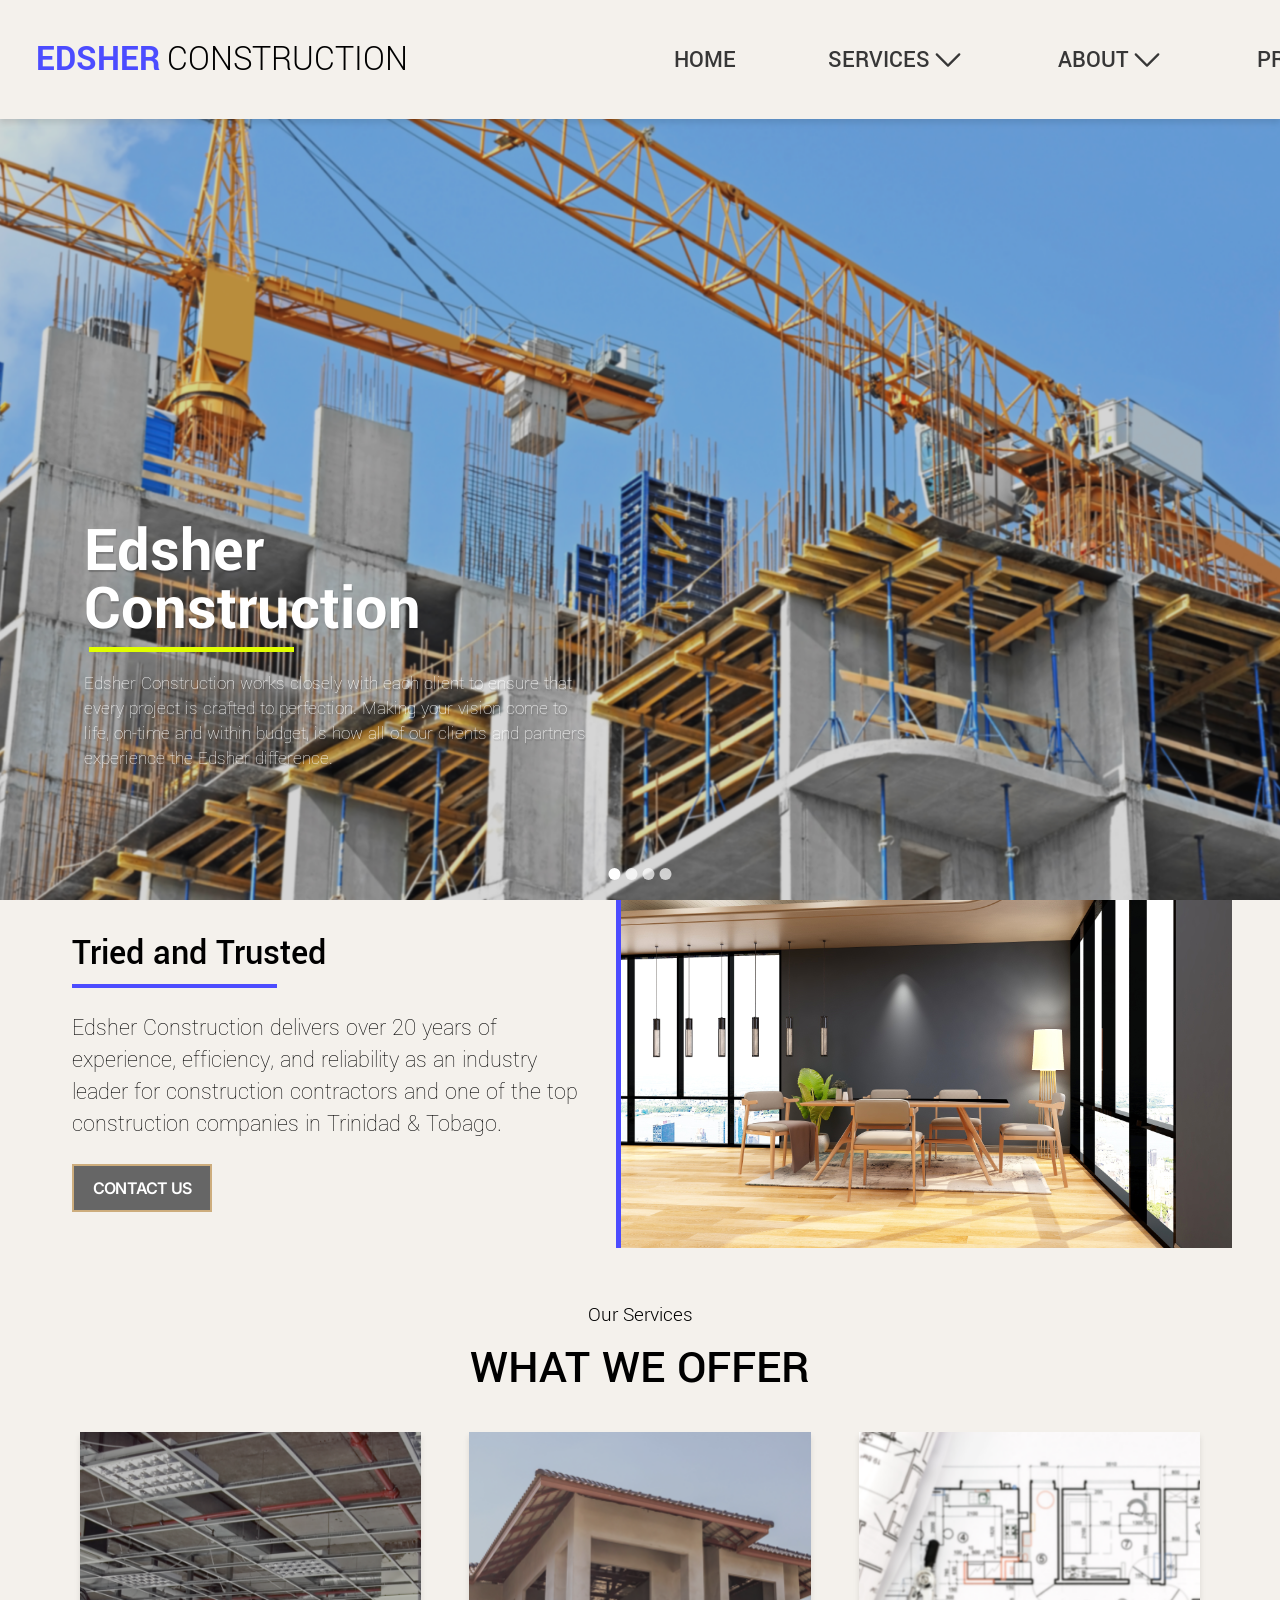
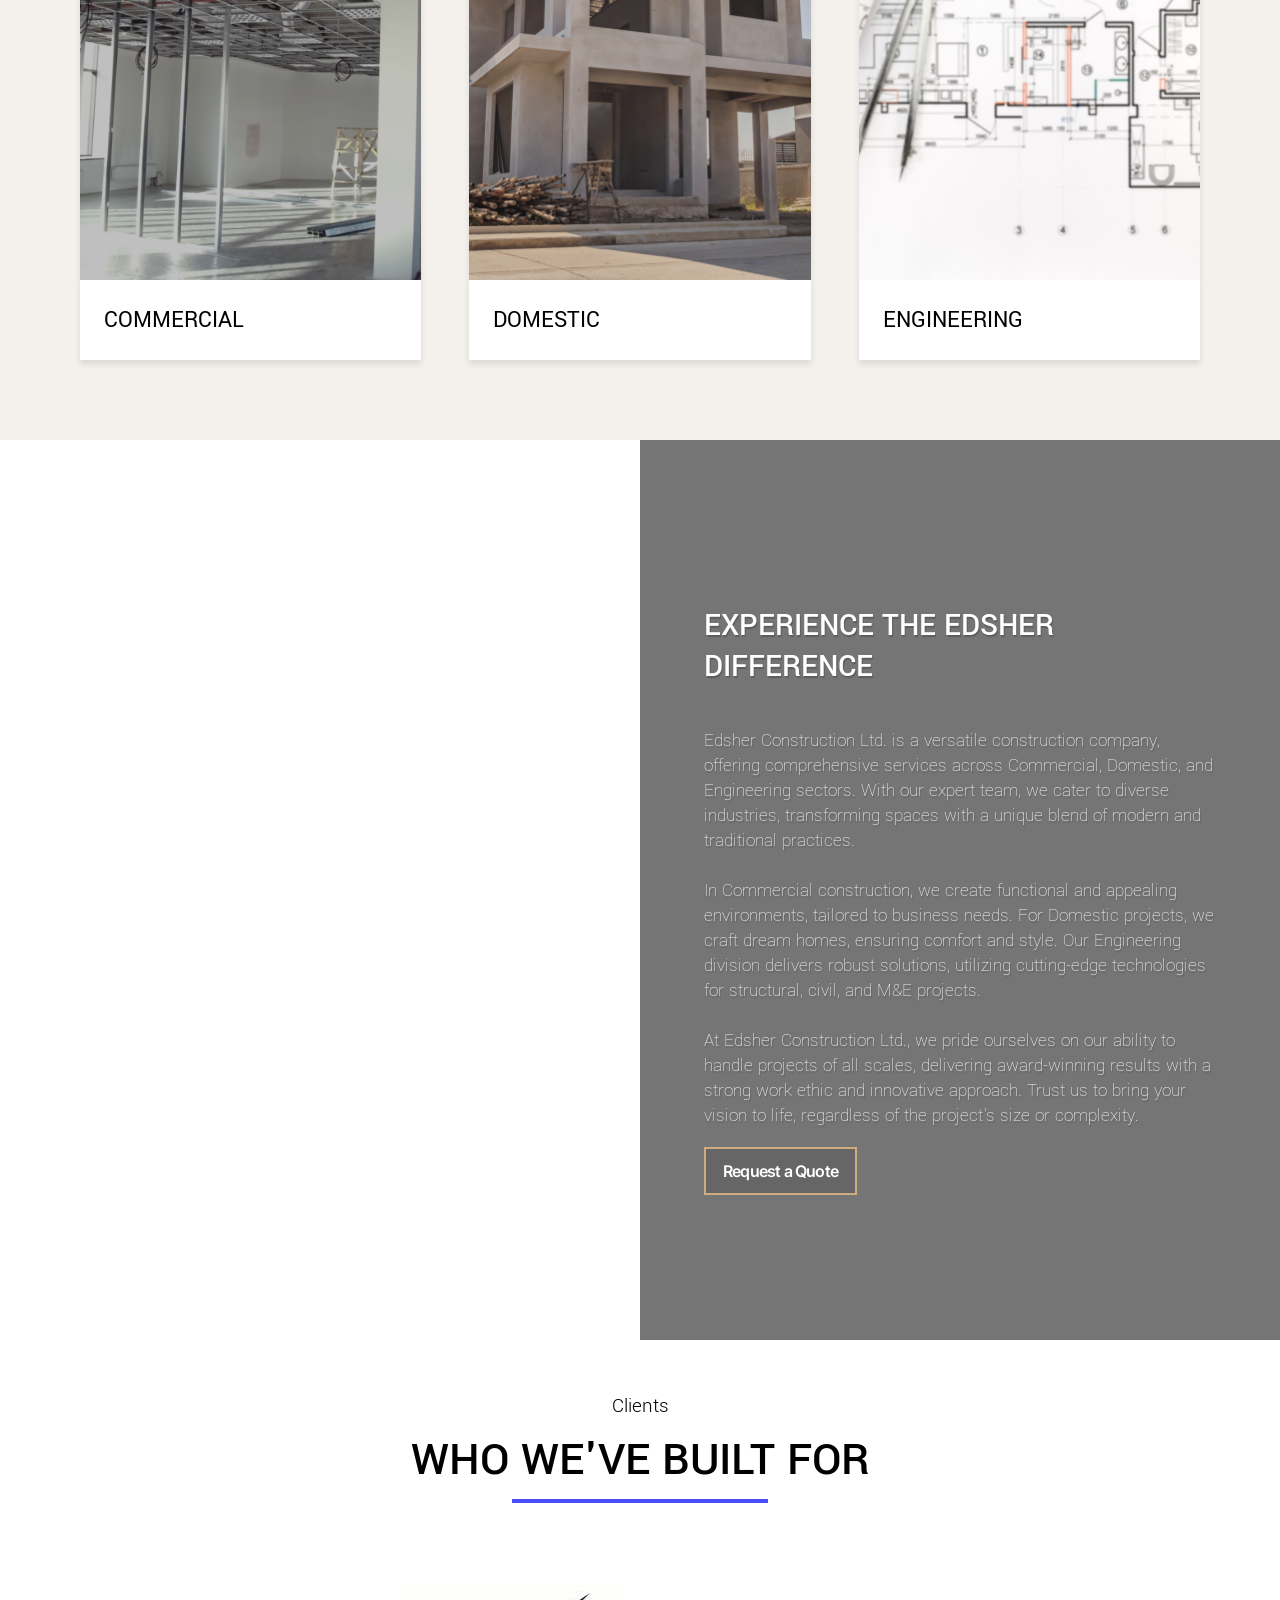
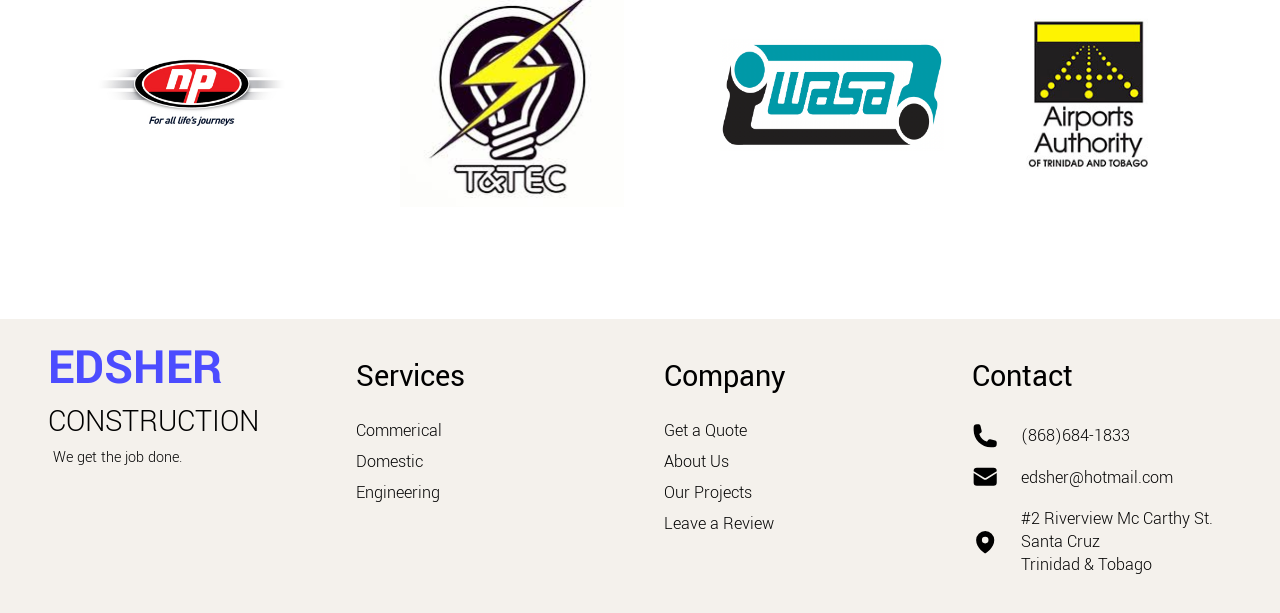
==== index.html @ 91e7720e "Inital website files" ====
<!DOCTYPE html>
<html lang="en">

<head>
    <meta charset="UTF-8">
    <meta http-equiv="X-UA-Compatible" content="IE=edge">
    <meta name="viewport" content="width=device-width, initial-scale=1.0">
    <link href="style.css" rel="stylesheet">
    <link rel="preconnect" href="https://fonts.googleapis.com">
    <link rel="preconnect" href="https://fonts.gstatic.com" crossorigin>
    <link
        href="https://fonts.googleapis.com/css2?family=Inter:ital,opsz,wght@0,14..32,100..900;1,14..32,100..900&family=Libre+Baskerville&family=Yantramanav:wght@100;300;400;500;700;900&display=swap"
        rel="stylesheet">
    <title>Edsher Construction | Construction Company Trinidad and Tobago</title>
</head>

<body>
    <header>
        <nav>
            <ul class="menubar">
                <div class="branding">
                    <p style="font-weight:600;
                    padding:0;
                    margin:0;  
                    color: rgb(76, 76, 255);">EDSHER</p>
                    <p style="font-weight:300;
                    padding:0;
                    margin-right:0; ">CONSTRUCTION</p>
                </div>

                
                <div id="menu-actual">
                    <li> <a href="index.html">HOME</a></li>
                    <li class="collapsible">
                        <a href="#our-services-section">
                            <p style="font-weight:500;">SERVICES</p>
                            <svg xmlns="http://www.w3.org/2000/svg" viewBox="0 0 24 24" fill="currentColor" class="size-6">
                                <path fill-rule="evenodd" d="M12.53 16.28a.75.75 0 0 1-1.06 0l-7.5-7.5a.75.75 0 0 1 1.06-1.06L12 14.69l6.97-6.97a.75.75 0 1 1 1.06 1.06l-7.5 7.5Z" clip-rule="evenodd" />
                              </svg>                              
                        </a>
                        <ul class="submenu">
                            <li><a href="#">COMMERCIAL</a></li>
                            <li><a href="#">DOMESTIC</a></li>
                            <li><a href="#">ENGINEERING</a></li>
                        </ul>
                    </li>
                    <li class="collapsible">
                        <a href="#"> 
                            <p style="font-weight:500;">ABOUT</p>
                            <svg xmlns="http://www.w3.org/2000/svg" viewBox="0 0 24 24" fill="currentColor" class="size-6">
                                <path fill-rule="evenodd" d="M12.53 16.28a.75.75 0 0 1-1.06 0l-7.5-7.5a.75.75 0 0 1 1.06-1.06L12 14.69l6.97-6.97a.75.75 0 1 1 1.06 1.06l-7.5 7.5Z" clip-rule="evenodd" />
                              </svg>
                            </a>
                        <ul class="submenu">
                            <li><a href="#">ABOUT US</a></li>
                            <li><a href="#">OUR TEAM</a></li>
                        </ul>
                    </li>
                    <li><a href="#">PROJECTS</a></li>
                    <li><a href="./contact.html">CONTACT</a></li>
                </div>
             <style>
                .collapsible a{
                    display:flex;
                }
                
             </style>
                
        </nav>
    </header>


    <div class="slideshow-page">
        <div class="slides-container">
            <div id="slideshow-page-first" class="slide active">
                <div class="slide-content" id="sl-cntnt-first">
                    <!-- <img src="main_img1" alt="Edsher Construction homepage" /> -->

                    <h1>Edsher Construction</h1>
                    <hr />
                    <p>
                        Edsher Construction works closely with each client to ensure that every project is crafted to
                        perfection.
                        Making your vision come to life, on-time and within budget, is how all of our clients and
                        partners
                        experience the Edsher difference.
                    </p>
                </div>


            </div>
            <div id="slideshow-page-second" class="slide">
                <!-- <img src="comm_img1" alt="Edsher Construction's Commercial Prowice" /> -->
                <div class="slide-content" id="sl-cntnt-second">
                    <h1>Commercial Projects</h1>
                    <p>
                        In the dynamic world of commercial construction, Edsher Construction Ltd. stands as a trusted
                        ally,
                        offering tailored services for businesses. Our experts create spaces that inspire and engage,
                        ensuring a
                        competitive edge.
                        From design to build, we transform ideas into reality with cutting-edge solutions. Trust us to
                        guide
                        you
                        through a seamless process, delivering exceptional results and a powerful tool for growth.
                    </p>
                </div>

            </div>
            <div id="slideshow-page-third" class="slide">
                <!-- <img src="dom_img1" /> -->
                <div class="slide-content" id="sl-cntnt-third">
                    <h1>Domestic Projects</h1>

                    <p>
                        Edsher Construction Ltd. is the ultimate partner for your domestic construction needs. We
                        specialize
                        in
                        crafting dream homes, where every detail is meticulously designed to reflect your unique
                        personality.
                        Our expertise transforms living spaces, offering elegant extensions, modern renovations, and
                        custom
                        designs. Trust us to create a sanctuary of comfort and style."
                    </p>
                </div>

            </div>
            <div id="slideshow-page-last" class="slide">
                <!-- <img src="engin_img1" alt="Edsher Construction's Engineering prowice" /> -->
                <div class="slide-content" id="sl-cntnt-last">
                    <h1>Engineering Projects</h1>
                    <p>
                        Edsher Construction Ltd. leads the industry with our engineering prowess. We excel in
                        structural,
                        civil,
                        and M&E projects, delivering robust solutions. Our cutting-edge technologies and expertise
                        ensure
                        every
                        project is a masterpiece. Trust us to bring your engineering visions to life with precision and
                        excellence.
                    </p>
                </div>

            </div>
        </div>

        <div class="dot-container"></div>
    </div>

    <div></div>
    <div id="tidbit_1">
        <section id="content-section">
            <h1>Tried and Trusted</h1>
            <hr style="height:4px;
                       background-color:rgb(76, 76, 255);
                       border:none;
                       width:40%; 
                       margin-left:0;
                       margin-top:0;">
            <p>Edsher Construction delivers over 20 years of experience, efficiency, and reliability as an industry
                leader for
                construction contractors and one of the top construction companies in Trinidad & Tobago.</p>
            <div id="button-div">
                <button onclick="window.location.href='contact.html'" class="contact-btn" role="button">CONTACT
                    US</button>
            </div>
        </section>
        <div id="img-section">
        </div>

    </div>



    <div id="our-services-section">
        <div id="top-section">
            <p>Our Services</p>
            <h1>WHAT WE OFFER</h1>
        </div>
        <div id="services-box">
            <div class="service-tab" id="commercial-tab">
                <div class="service-content" id="com-content">
                    <p>In the commercial sector, Edsher Construction Ltd. excels in creating functional and appealing
                        spaces. Our team specializes in transforming businesses, helping them expand and thrive, and
                        leaving a lasting impression on customers.</p>
                </div>
                <div class="service-label" id="comm-label">
                    <p>COMMERCIAL</p>
                </div>
            </div>
            <div class="service-tab" id="domestic-tab">
                <div class="service-content" id="dom-content">
                    <p>
                        Edsher Construction Ltd. specializes in crafting dream homes tailored to individual lifestyles.
                        We transform living spaces with elegant designs, ensuring comfort and style, and creating
                        sanctuaries that stand the test of time.
                    </p>
                </div>
                <div class="service-label" id="dome-label">
                    <p>DOMESTIC</p>
                </div>
            </div>
            <div class="service-tab" id="engineering-tab">
                <div class="service-content" id="engin-content">
                    <p>Edsher Construction Ltd. is an engineering powerhouse, offering innovative solutions for
                        structural, civil, and M&E projects. With our expertise and cutting-edge technologies, we
                        deliver robust and sustainable engineering masterpieces, ensuring client satisfaction.</p>
                </div>
                <div class="service-label" id="engin-label">
                    <p>ENGINEERING</p>
                </div>
            </div>
        </div>
    </div>


    <div id="quote-section">
        <div id="quote-content">
            <h1>EXPERIENCE THE EDSHER DIFFERENCE</h1>
            <p> Edsher Construction Ltd. is a versatile construction company, offering comprehensive services across
                Commercial, Domestic, and Engineering sectors. With our expert team, we cater to diverse industries,
                transforming spaces with a unique blend of modern and traditional practices.
                <br /> <br />
                In Commercial construction, we create functional and appealing environments, tailored to business needs.
                For Domestic projects, we craft dream homes, ensuring comfort and style. Our Engineering division
                delivers robust solutions, utilizing cutting-edge technologies for structural, civil, and M&E projects.
                <br /> <br />
                At Edsher Construction Ltd., we pride ourselves on our ability to handle projects of all scales,
                delivering award-winning results with a strong work ethic and innovative approach. Trust us to bring
                your vision to life, regardless of the project's size or complexity.
            </p>
            <div id="button-div">
                <button onclick="window.location.href='contact.html'" class="contact-btn" role="button">Request a
                    Quote</button>
            </div>
        </div>

    </div>


    <div id="mtt-section">

    </div>

    <div id="client-section">
        <div id="cl-top">
            <p>Clients</p>
            <h1>WHO WE'VE BUILT FOR</h1>
        </div>
        <hr style="background-color:rgb(76, 76, 255);
                       height:4px;
                       width:20%;
                       border:none;">
        <div id="client-images">
            <img src="./assets/NP-Logo.jpg" />
            <img src="./assets/ttec-Logo.jpeg" style="padding:4em;" />
            <img src="./assets/WASA-Logo.png" />
            <img src="./assets/AATT-Logo-1.jpg" />
        </div>
    </div>



    <div id="wwu-section">

    </div>

    <div id="footer-section">
        <div class="f-section">
            <div class="company-logo">
                <h1>
                    <p style="font-size: 1.6em;
                              font-weight:700;
                              margin:0;
                              color:rgb(76, 76, 255);">EDSHER</p>
                    <p style="margin:0;">CONSTRUCTION</p>
                </h1>
            </div>
            <p>We get the job done.</p>
        </div>
        <div class="f-section">
            <h1>Services</h1>
            <div class="f-content" id="footer-services">
                <a href="#">Commerical</a>
                <a href="#">Domestic</a>
                <a href="#">Engineering</a>
            </div>
        </div>
        <div class="f-section">
            <h1>Company</h1>
            <div class="f-content" id="footer-company">
                <a href="./contact.css">Get a Quote</a>
                <a href="./about.html">About Us</a>
                <a href="#">Our Projects</a>
                <a href="#">Leave a Review</a>
            </div>
        </div>
        <div class="f-section">
            <h1>Contact</h1>
            <div class="f-content" id="footer-contact">
                <a href="#">
                    <svg xmlns="http://www.w3.org/2000/svg" viewBox="0 0 24 24" fill="currentColor" class="size-6">
                        <path fill-rule="evenodd"
                            d="M1.5 4.5a3 3 0 0 1 3-3h1.372c.86 0 1.61.586 1.819 1.42l1.105 4.423a1.875 1.875 0 0 1-.694 1.955l-1.293.97c-.135.101-.164.249-.126.352a11.285 11.285 0 0 0 6.697 6.697c.103.038.25.009.352-.126l.97-1.293a1.875 1.875 0 0 1 1.955-.694l4.423 1.105c.834.209 1.42.959 1.42 1.82V19.5a3 3 0 0 1-3 3h-2.25C8.552 22.5 1.5 15.448 1.5 6.75V4.5Z"
                            clip-rule="evenodd" />
                    </svg>
                    <p>(868)684-1833</p>
                </a>
                <a href="#">
                    <svg xmlns="http://www.w3.org/2000/svg" viewBox="0 0 24 24" fill="currentColor" class="size-6">
                        <path
                            d="M1.5 8.67v8.58a3 3 0 0 0 3 3h15a3 3 0 0 0 3-3V8.67l-8.928 5.493a3 3 0 0 1-3.144 0L1.5 8.67Z" />
                        <path
                            d="M22.5 6.908V6.75a3 3 0 0 0-3-3h-15a3 3 0 0 0-3 3v.158l9.714 5.978a1.5 1.5 0 0 0 1.572 0L22.5 6.908Z" />
                    </svg>
                    <p>edsher@hotmail.com</p>
                </a>
                <a href="https://maps.app.goo.gl/wiYwBDwMNezpiGQq5">
                    <svg xmlns="http://www.w3.org/2000/svg" viewBox="0 0 24 24" fill="currentColor" class="size-6">
                        <path fill-rule="evenodd"
                            d="m11.54 22.351.07.04.028.016a.76.76 0 0 0 .723 0l.028-.015.071-.041a16.975 16.975 0 0 0 1.144-.742 19.58 19.58 0 0 0 2.683-2.282c1.944-1.99 3.963-4.98 3.963-8.827a8.25 8.25 0 0 0-16.5 0c0 3.846 2.02 6.837 3.963 8.827a19.58 19.58 0 0 0 2.682 2.282 16.975 16.975 0 0 0 1.145.742ZM12 13.5a3 3 0 1 0 0-6 3 3 0 0 0 0 6Z"
                            clip-rule="evenodd" />
                    </svg>
                    <p>#2 Riverview Mc Carthy St. <br> Santa Cruz<br /> Trinidad & Tobago<br /></p>
                </a>
            </div>
        </div>
    </div>
    <!-- <iframe src="https://www.google.com/maps/embed?pb=!1m18!1m12!1m3!1d3920.284918612456!2d-61.46728100000001!3d10.7124933!2m3!1f0!2f0!3f0!3m2!1i1024!2i768!4f13.1!3m3!1m2!1s0x8c36075d96e48877%3A0xca5e1cb1aec77703!2sEdsher%20Construction%20Ltd.!5e0!3m2!1sen!2stt!4v1734658399889!5m2!1sen!2stt" width="600" height="450" style="border:0;" allowfullscreen="" loading="lazy" referrerpolicy="no-referrer-when-downgrade"></iframe> -->

    <style>
        .company-logo h1 {
            margin: 0;
        }

        .company-logo p {
            margin: 0;
        }

        #footer-section {
            background-color: #F4F1EC;
            display: flex;
            flex-direction: row;
            padding: 1em 3em 2em 3em;
            gap: 3em;
        }

        .f-section {
            width: 30%;
            display: flex;
            flex-direction: column;
            /* align-items: center; */
            gap: 0;
        }

        .f-section a {
            display: flex;
            gap: 1em;
            font-size: 1.1em;
            text-decoration: none;
            color: black;
            font-weight: 300;
        }

        .f-section p {
            font-weight: 300;
            margin: 0.3em;
        }

        .f-section h1 {
            font-weight: 400;
        }

        .f-section a:hover {
            color: rgb(76, 76, 255);
        }

        .f-content {
            display: flex;
            flex-direction: column;
            gap: 0.5em;
        }

        .size-6 {
            width: 1.5em;
        }
    </style>

    <script>
        document.addEventListener('DOMContentLoaded', () => {
            const slidesContainer = document.querySelector('.slides-container');
            const slides = document.querySelectorAll('.slide');
            const dotsContainer = document.querySelector('.dot-container');

            let currentIndex = 0;
            const slideInterval = 5000;
            const firstClickDelay = 10000;
            let autoSliderTimer;
            let isFirstClick = true;
            const menu = document.querySelectorAll('li');

            console.log(menu)

            //dynamicaly create dots
            slides.forEach((_, index) => {
                const dot = document.createElement('div');
                dot.classList.add('dot');
                if (index === 0) dot.classList.add('active');
                dot.addEventListener('click', () => {
                    goToSlide(index);
                    resetAutoSlide(firstClickDelay);
                });
                dotsContainer.appendChild(dot);
            });

            //go to specific slide
            function goToSlide(index) {
                currentIndex = index;
                updateSlidePosition();
                updateActiveDot();
            }

            function updateSlidePosition() {
                slidesContainer.style.transform = `translateX(-${currentIndex * 100}%)`;
                if (currentIndex === 3) {
                    menu.forEach((item) => {
                        item.style.color = "#666";
                    })
                }
                console.log(currentIndex);
            }


            function updateActiveDot() {
                const dots = document.querySelectorAll('.dot');
                dots.forEach(dot => dot.classList.remove('active'));
                dots[currentIndex].classList.add('active');
            }

            function startAutoSlide(interval = slideInterval) {
                autoSliderTimer = setInterval(() => {
                    currentIndex = (currentIndex + 1) % slides.length;
                    goToSlide(currentIndex);
                }, interval);
            }


            function resetAutoSlide(delay) {
                clearInterval(autoSliderTimer);
                if (isFirstClick && delay) {
                    isFirstClick = false;
                    setTimeout(() => {
                        currentIndex = (currentIndex + 1) % slides.length;
                        goToSlide(currentIndex);
                        startAutoSlide();

                    }, delay);
                } else {
                    startAutoSlide();
                }
            }

            startAutoSlide();
        });



    </script>

</body>

</html>
---- style.css ----
body {
    padding: 0;
    margin: 0;
    font-family: "Yantramanav", sans-serif;
    position: relative;
    box-sizing: border-box;
}
h1{
    font-weight: 500;
    /* color:rgb(37,67,232,1.0); */
}
p{
    font-weight: 400;
}

nav{
    width:100%;
}
header{
    position:absolute;
    top:0;
    /* right:10%; */
    width:100%;
    z-index:10;
    background:#F4F1EC;
    /* padding:10px 0; */
    font-size: 1.5em;
    font-weight:500;
    /* margin: 0 15px; */
    display:flex;
    justify-content: space-between;
    align-items: center;
}
.branding{
    display: flex;
    gap:0.2em;
    flex-direction: row;
    align-items: center;
    margin-left: 1em;
    font-size:1.5em
}

.menubar{
    display:flex;
    margin:0;
    padding:0;
    align-items: center;
    /* margin-right:6em; */
    justify-content: space-between;
    box-shadow: 0 4px 6px rgba(0, 0, 0, 0.1); 
    gap:20%;
    /* width:100%; */
}
#menu-actual{
    margin-right:1em;
    display:flex;
    align-items: center;
    gap:3em;
}
nav ul {
    list-style-type: none;
    text-align: center;
    position: relative;
    
}
nav ul li{
    display: inline-block;
    position: relative;
    /* margin: 0 15px; */
}
nav ul li a{
    color:rgb(55, 55, 55);
    text-decoration: none;
    padding:10px;
    display:block;
    font-size:1em;
}
nav ul li .submenu{
    position:absolute;
    background-color: rgba(68, 68, 68,0.8);
    
    top:100%;
    left:0;
    border-radius: 2px;
    /* white-space: nowrap; */
    list-style-type:none;
    padding-left:0;
    margin-left:0;
    min-width:fit-content;

    opacity: 0;
    max-height: 0;
    overflow:hidden;
    box-sizing:border-box;
    transition:max-height 0.5s ease, opacity 0.5s ease;
}

nav ul li .submenu li{
    display:block;
    margin:0;
}

.collapsible a{
    display:flex;
}


.submenu a{
    font-size:0.7em;
    font-weight:lighter;
    color:#F4F1EC;
}

nav ul li.collapsible > a::after{
    /* content :'▼'; */
    /* margin-bottom:10px; */
    margin-left:8px;
    font-size:12px;

}
nav ul li > a ::after{
    /* content:'►'; */
    margin-left:10px;
}

nav ul li.collapsible:hover .submenu{
    display:block;
    min-width: 6em;
    opacity:1;
    max-height:500px;
    padding: 10px 20px; /* Restores padding smoothly */

}

#tidbit_1{
    background-color: #F4F1EC;
    display:flex;
    flex-direction: row;
    gap:2em;
    box-shadow: 0 4px 6px rgba(0, 0, 0, 0.1); 
    

}

#content-section{
    /* flex:3; */
    max-width: 40%;
    font-size: 1.5em;
    margin-left:3em;
    margin-bottom: 1.5em;
    
}
#content-section h1{
    margin-bottom:0.2em;
    font-weight: 500;
}
#content-section p{
    font-weight: lighter;
}

#img-section{
    width: 60%;
    background-image: url(./assets/office.jpeg);
    background-size:cover;
    background-position: center;
    border-left:5px solid rgb(76, 76, 255);
    margin-right:3em;
}


#slideshow-page-first{
    background-image: url(assets/construction_img1.png);
}
#slideshow-page-second{
    background-image:url(assets/off_con_img1.png);
    background-position: center bottom;
}
#slideshow-page-third{
    background-image:url(assets/dom_con_img1.png);
}
#slideshow-page-last{
    background-image:url(assets/engin_blu_img1.png);
}

.slideshow-page {
    position: relative;
    max-width: 100%;
    height:100vh;
    margin: 0 auto;
    overflow: hidden;
}
.slides-container{
    display:flex;
    width:100%;
    height:100%;
    transition:transform 1s ease-in-out;
    /* overflow:hidden; */

}

.slide {
    flex: 1 0 100%;
    width: 100%;
    position: relative;
    background-size: cover;
    background-position: center;
}

.slide.active {
    display: block;
}


.slide-content {
    position: absolute;
    /* left: 10%; */
    /* background: rgba(0, 0, 0, 0.7); */
    color: white;
    padding: 20px;
    border-radius: 8px;
    width:40%;
    text-shadow: 1px 2px 1px rgba(0, 0, 0, 0.2);
}
.slide-content h1{
    font-size:4em;
    font-weight: bolder;
    line-height: 90%;
    margin-bottom:0;
}



.slide-content p{
    font-size: 1.2em;
    font-weight:200;
}

#sl-cntnt-first{
    bottom:10%;
    left:5%;
}
#sl-cntnt-first hr{
    width:40%;
    height:5px;
    background-color: rgb(225, 255, 0);
    border:none;
    margin-left:0.3em;
}
#sl-cntnt-second{
    right:5%;
    bottom:10%
}
#sl-cntnt-third{
    right:5%;
    bottom:5%;
}
#sl-cntnt-last{
    bottom:5%;
    left:3%;
    color:rgb(52, 52, 52);
    /* text-shadow: none; */
}

#our-services-section{
    background-color: #F4F1EC;
    display:flex;
    flex-direction: column;
    align-items: center;
}
#top-section{
    margin-top:2em;
    text-align: center;
}
#top-section p{
    font-size:1.3em;
    font-weight: 300;
    margin-bottom:0;
}
#top-section h1{
    font-size:3em;
    margin-top:0.2em;
}
#services-box{
    display:flex;
    flex-direction: row;
    gap:3em;
    margin:0 5em 10em;

}
.service-tab{
    width:40%;
    min-height:25em;
    box-shadow: 0 4px 6px rgba(0, 0, 0, 0.1); 

}
.service-content{
    display:flex;
    align-items:center;
    justify-content: center;
    height:100%;
    padding: 0 2em;
    opacity:0;
    transition:opacity 0.3s ease;
}
.service-content p{
    color:white;
    font-size: 1.5em;
    font-weight: lighter;
}
.service-tab:hover .service-content{
    opacity:1;
}
.service-content:hover{
    background-color: rgba(102, 102, 102,0.7);
}
.service-label{
    background-color: white;
    margin:0;
    box-shadow: 0 4px 6px rgba(0, 0, 0, 0.1); 

}
.service-label p{
    margin:0;
    padding:1em;
    font-size:1.5em;
}
#commercial-tab{
    background-image: url(./assets/off_con_img1.png);
    background-size: cover;
    background-position: center;
}
#domestic-tab{
    background-image: url(./assets/dom_con_img1.png);
    background-size: cover;
    background-position: center;
}
#engineering-tab{
    background-image: url(./assets/engin_blu_img1.png);
    background-size: cover;
    background-position: center;
}

/* "REQUEST A QUOTE" styling */
#quote-section{
    display:flex;
    height:100vh;
    background-image: url(./assets/Interior.jpeg);
    background-size: cover;
    background-position: center;
    background-attachment: fixed;
    justify-content: flex-end;
    align-items: center;
    position: relative;
}
#quote-content{
    display: flex;
    flex-direction: column;
    justify-content: center;

    padding:0em 4em;
    width:40%;
    height:100%;
    background-color:  rgba(102, 102, 102,0.9);
}
#quote-content p{
    font-size:1.2em;
    font-weight: 200;
    color:white;
    text-shadow: 1px 2px 1px rgba(0, 0, 0, 0.2);
}
#quote-content h1{
    color:white;
    font-weight: 500;
    text-shadow: 1px 2px 1px rgba(0, 0, 0, 0.2);

}
/*------------------------------------*/
 /* "WHO WE'VE BUILT FOR" styling */
 #client-section{
    padding-bottom:2em;
}
#cl-top{
    display:flex;
    flex-direction: column;
    align-items: center;
    text-align: center;
    padding-top:2em
}
#cl-top p{
    font-size: 1.3em;
    font-weight: 300;
    margin-bottom:0;
}
#cl-top h1{
    font-size:3em;
    margin:0.2em 0 auto;
}
#client-images{
    display:flex;
    justify-content: space-between;
    align-items: center;
    margin:1em 5em 1em 5em;
}
#client-images img{
    width:20%;
    height:auto;
}
/*-----------------------------------*/

.dot-container {
    position: absolute;
    bottom: 20px; 
    left:50%;
    transform: translateX(-50%); 
    display: flex; 
    gap: 5px; 
    z-index: 10; 
}
.dot {
    width: 12px;
    height: 12px;
    border-radius: 50%;
    background: rgba(255,255,255,0.7); /* Default dot color */
    cursor: pointer;
    transition: background 0.3s ease, transform 0.3s ease;
}

.dot.active{
    background:white;
}


.contact-btn {
    align-items: center;
    background-color: #666;
    border: 2px solid #CDAD7D;
    box-sizing: border-box;
    color: white;
    cursor: pointer;
    display: inline-flex;
    fill: #666;
    font-family: Inter,sans-serif;
    font-size: 16px;
    font-weight: 600;
    height: 48px;
    justify-content: center;
    letter-spacing: -.8px;
    line-height: 24px;
    min-width: 140px;
    outline: 0;
    padding: 0 17px;
    text-align: center;
    text-decoration: none;
    transition: all .3s;
    user-select: none;
    -webkit-user-select: none;
    touch-action: manipulation;
  }




  /*--------------------*/
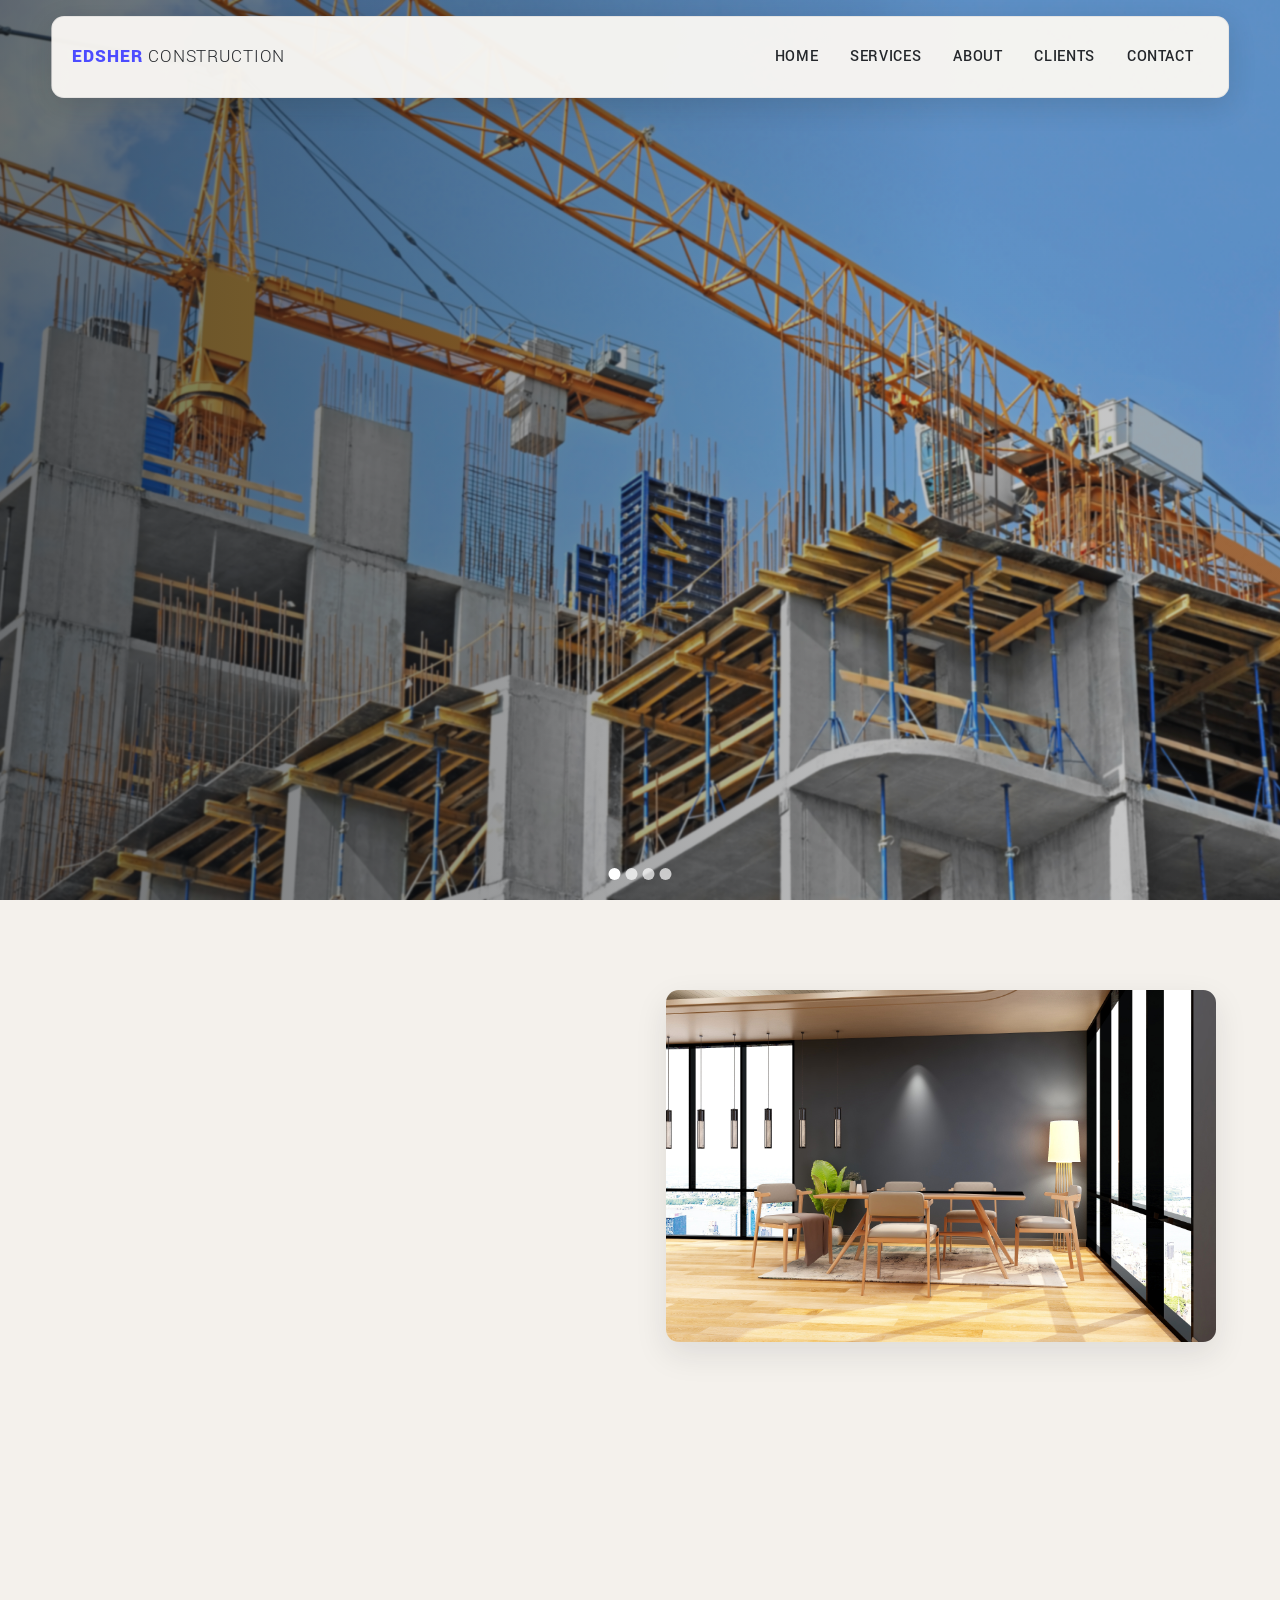
==== commit cca39e43: "Refined Website files with animations, and a custom contact page" ====
--- a/index.html
+++ b/index.html
@@ -1,472 +1,11 @@
-<!DOCTYPE html>
+<!doctype html>
 <html lang="en">
-
-<head>
-    <meta charset="UTF-8">
-    <meta http-equiv="X-UA-Compatible" content="IE=edge">
-    <meta name="viewport" content="width=device-width, initial-scale=1.0">
-    <link href="style.css" rel="stylesheet">
-    <link rel="preconnect" href="https://fonts.googleapis.com">
-    <link rel="preconnect" href="https://fonts.gstatic.com" crossorigin>
-    <link
-        href="https://fonts.googleapis.com/css2?family=Inter:ital,opsz,wght@0,14..32,100..900;1,14..32,100..900&family=Libre+Baskerville&family=Yantramanav:wght@100;300;400;500;700;900&display=swap"
-        rel="stylesheet">
-    <title>Edsher Construction | Construction Company Trinidad and Tobago</title>
-</head>
-
-<body>
-    <header>
-        <nav>
-            <ul class="menubar">
-                <div class="branding">
-                    <p style="font-weight:600;
-                    padding:0;
-                    margin:0;  
-                    color: rgb(76, 76, 255);">EDSHER</p>
-                    <p style="font-weight:300;
-                    padding:0;
-                    margin-right:0; ">CONSTRUCTION</p>
-                </div>
-
-                
-                <div id="menu-actual">
-                    <li> <a href="index.html">HOME</a></li>
-                    <li class="collapsible">
-                        <a href="#our-services-section">
-                            <p style="font-weight:500;">SERVICES</p>
-                            <svg xmlns="http://www.w3.org/2000/svg" viewBox="0 0 24 24" fill="currentColor" class="size-6">
-                                <path fill-rule="evenodd" d="M12.53 16.28a.75.75 0 0 1-1.06 0l-7.5-7.5a.75.75 0 0 1 1.06-1.06L12 14.69l6.97-6.97a.75.75 0 1 1 1.06 1.06l-7.5 7.5Z" clip-rule="evenodd" />
-                              </svg>                              
-                        </a>
-                        <ul class="submenu">
-                            <li><a href="#">COMMERCIAL</a></li>
-                            <li><a href="#">DOMESTIC</a></li>
-                            <li><a href="#">ENGINEERING</a></li>
-                        </ul>
-                    </li>
-                    <li class="collapsible">
-                        <a href="#"> 
-                            <p style="font-weight:500;">ABOUT</p>
-                            <svg xmlns="http://www.w3.org/2000/svg" viewBox="0 0 24 24" fill="currentColor" class="size-6">
-                                <path fill-rule="evenodd" d="M12.53 16.28a.75.75 0 0 1-1.06 0l-7.5-7.5a.75.75 0 0 1 1.06-1.06L12 14.69l6.97-6.97a.75.75 0 1 1 1.06 1.06l-7.5 7.5Z" clip-rule="evenodd" />
-                              </svg>
-                            </a>
-                        <ul class="submenu">
-                            <li><a href="#">ABOUT US</a></li>
-                            <li><a href="#">OUR TEAM</a></li>
-                        </ul>
-                    </li>
-                    <li><a href="#">PROJECTS</a></li>
-                    <li><a href="./contact.html">CONTACT</a></li>
-                </div>
-             <style>
-                .collapsible a{
-                    display:flex;
-                }
-                
-             </style>
-                
-        </nav>
-    </header>
-
-
-    <div class="slideshow-page">
-        <div class="slides-container">
-            <div id="slideshow-page-first" class="slide active">
-                <div class="slide-content" id="sl-cntnt-first">
-                    <!-- <img src="main_img1" alt="Edsher Construction homepage" /> -->
-
-                    <h1>Edsher Construction</h1>
-                    <hr />
-                    <p>
-                        Edsher Construction works closely with each client to ensure that every project is crafted to
-                        perfection.
-                        Making your vision come to life, on-time and within budget, is how all of our clients and
-                        partners
-                        experience the Edsher difference.
-                    </p>
-                </div>
-
-
-            </div>
-            <div id="slideshow-page-second" class="slide">
-                <!-- <img src="comm_img1" alt="Edsher Construction's Commercial Prowice" /> -->
-                <div class="slide-content" id="sl-cntnt-second">
-                    <h1>Commercial Projects</h1>
-                    <p>
-                        In the dynamic world of commercial construction, Edsher Construction Ltd. stands as a trusted
-                        ally,
-                        offering tailored services for businesses. Our experts create spaces that inspire and engage,
-                        ensuring a
-                        competitive edge.
-                        From design to build, we transform ideas into reality with cutting-edge solutions. Trust us to
-                        guide
-                        you
-                        through a seamless process, delivering exceptional results and a powerful tool for growth.
-                    </p>
-                </div>
-
-            </div>
-            <div id="slideshow-page-third" class="slide">
-                <!-- <img src="dom_img1" /> -->
-                <div class="slide-content" id="sl-cntnt-third">
-                    <h1>Domestic Projects</h1>
-
-                    <p>
-                        Edsher Construction Ltd. is the ultimate partner for your domestic construction needs. We
-                        specialize
-                        in
-                        crafting dream homes, where every detail is meticulously designed to reflect your unique
-                        personality.
-                        Our expertise transforms living spaces, offering elegant extensions, modern renovations, and
-                        custom
-                        designs. Trust us to create a sanctuary of comfort and style."
-                    </p>
-                </div>
-
-            </div>
-            <div id="slideshow-page-last" class="slide">
-                <!-- <img src="engin_img1" alt="Edsher Construction's Engineering prowice" /> -->
-                <div class="slide-content" id="sl-cntnt-last">
-                    <h1>Engineering Projects</h1>
-                    <p>
-                        Edsher Construction Ltd. leads the industry with our engineering prowess. We excel in
-                        structural,
-                        civil,
-                        and M&E projects, delivering robust solutions. Our cutting-edge technologies and expertise
-                        ensure
-                        every
-                        project is a masterpiece. Trust us to bring your engineering visions to life with precision and
-                        excellence.
-                    </p>
-                </div>
-
-            </div>
-        </div>
-
-        <div class="dot-container"></div>
-    </div>
-
-    <div></div>
-    <div id="tidbit_1">
-        <section id="content-section">
-            <h1>Tried and Trusted</h1>
-            <hr style="height:4px;
-                       background-color:rgb(76, 76, 255);
-                       border:none;
-                       width:40%; 
-                       margin-left:0;
-                       margin-top:0;">
-            <p>Edsher Construction delivers over 20 years of experience, efficiency, and reliability as an industry
-                leader for
-                construction contractors and one of the top construction companies in Trinidad & Tobago.</p>
-            <div id="button-div">
-                <button onclick="window.location.href='contact.html'" class="contact-btn" role="button">CONTACT
-                    US</button>
-            </div>
-        </section>
-        <div id="img-section">
-        </div>
-
-    </div>
-
-
-
-    <div id="our-services-section">
-        <div id="top-section">
-            <p>Our Services</p>
-            <h1>WHAT WE OFFER</h1>
-        </div>
-        <div id="services-box">
-            <div class="service-tab" id="commercial-tab">
-                <div class="service-content" id="com-content">
-                    <p>In the commercial sector, Edsher Construction Ltd. excels in creating functional and appealing
-                        spaces. Our team specializes in transforming businesses, helping them expand and thrive, and
-                        leaving a lasting impression on customers.</p>
-                </div>
-                <div class="service-label" id="comm-label">
-                    <p>COMMERCIAL</p>
-                </div>
-            </div>
-            <div class="service-tab" id="domestic-tab">
-                <div class="service-content" id="dom-content">
-                    <p>
-                        Edsher Construction Ltd. specializes in crafting dream homes tailored to individual lifestyles.
-                        We transform living spaces with elegant designs, ensuring comfort and style, and creating
-                        sanctuaries that stand the test of time.
-                    </p>
-                </div>
-                <div class="service-label" id="dome-label">
-                    <p>DOMESTIC</p>
-                </div>
-            </div>
-            <div class="service-tab" id="engineering-tab">
-                <div class="service-content" id="engin-content">
-                    <p>Edsher Construction Ltd. is an engineering powerhouse, offering innovative solutions for
-                        structural, civil, and M&E projects. With our expertise and cutting-edge technologies, we
-                        deliver robust and sustainable engineering masterpieces, ensuring client satisfaction.</p>
-                </div>
-                <div class="service-label" id="engin-label">
-                    <p>ENGINEERING</p>
-                </div>
-            </div>
-        </div>
-    </div>
-
-
-    <div id="quote-section">
-        <div id="quote-content">
-            <h1>EXPERIENCE THE EDSHER DIFFERENCE</h1>
-            <p> Edsher Construction Ltd. is a versatile construction company, offering comprehensive services across
-                Commercial, Domestic, and Engineering sectors. With our expert team, we cater to diverse industries,
-                transforming spaces with a unique blend of modern and traditional practices.
-                <br /> <br />
-                In Commercial construction, we create functional and appealing environments, tailored to business needs.
-                For Domestic projects, we craft dream homes, ensuring comfort and style. Our Engineering division
-                delivers robust solutions, utilizing cutting-edge technologies for structural, civil, and M&E projects.
-                <br /> <br />
-                At Edsher Construction Ltd., we pride ourselves on our ability to handle projects of all scales,
-                delivering award-winning results with a strong work ethic and innovative approach. Trust us to bring
-                your vision to life, regardless of the project's size or complexity.
-            </p>
-            <div id="button-div">
-                <button onclick="window.location.href='contact.html'" class="contact-btn" role="button">Request a
-                    Quote</button>
-            </div>
-        </div>
-
-    </div>
-
-
-    <div id="mtt-section">
-
-    </div>
-
-    <div id="client-section">
-        <div id="cl-top">
-            <p>Clients</p>
-            <h1>WHO WE'VE BUILT FOR</h1>
-        </div>
-        <hr style="background-color:rgb(76, 76, 255);
-                       height:4px;
-                       width:20%;
-                       border:none;">
-        <div id="client-images">
-            <img src="./assets/NP-Logo.jpg" />
-            <img src="./assets/ttec-Logo.jpeg" style="padding:4em;" />
-            <img src="./assets/WASA-Logo.png" />
-            <img src="./assets/AATT-Logo-1.jpg" />
-        </div>
-    </div>
-
-
-
-    <div id="wwu-section">
-
-    </div>
-
-    <div id="footer-section">
-        <div class="f-section">
-            <div class="company-logo">
-                <h1>
-                    <p style="font-size: 1.6em;
-                              font-weight:700;
-                              margin:0;
-                              color:rgb(76, 76, 255);">EDSHER</p>
-                    <p style="margin:0;">CONSTRUCTION</p>
-                </h1>
-            </div>
-            <p>We get the job done.</p>
-        </div>
-        <div class="f-section">
-            <h1>Services</h1>
-            <div class="f-content" id="footer-services">
-                <a href="#">Commerical</a>
-                <a href="#">Domestic</a>
-                <a href="#">Engineering</a>
-            </div>
-        </div>
-        <div class="f-section">
-            <h1>Company</h1>
-            <div class="f-content" id="footer-company">
-                <a href="./contact.css">Get a Quote</a>
-                <a href="./about.html">About Us</a>
-                <a href="#">Our Projects</a>
-                <a href="#">Leave a Review</a>
-            </div>
-        </div>
-        <div class="f-section">
-            <h1>Contact</h1>
-            <div class="f-content" id="footer-contact">
-                <a href="#">
-                    <svg xmlns="http://www.w3.org/2000/svg" viewBox="0 0 24 24" fill="currentColor" class="size-6">
-                        <path fill-rule="evenodd"
-                            d="M1.5 4.5a3 3 0 0 1 3-3h1.372c.86 0 1.61.586 1.819 1.42l1.105 4.423a1.875 1.875 0 0 1-.694 1.955l-1.293.97c-.135.101-.164.249-.126.352a11.285 11.285 0 0 0 6.697 6.697c.103.038.25.009.352-.126l.97-1.293a1.875 1.875 0 0 1 1.955-.694l4.423 1.105c.834.209 1.42.959 1.42 1.82V19.5a3 3 0 0 1-3 3h-2.25C8.552 22.5 1.5 15.448 1.5 6.75V4.5Z"
-                            clip-rule="evenodd" />
-                    </svg>
-                    <p>(868)684-1833</p>
-                </a>
-                <a href="#">
-                    <svg xmlns="http://www.w3.org/2000/svg" viewBox="0 0 24 24" fill="currentColor" class="size-6">
-                        <path
-                            d="M1.5 8.67v8.58a3 3 0 0 0 3 3h15a3 3 0 0 0 3-3V8.67l-8.928 5.493a3 3 0 0 1-3.144 0L1.5 8.67Z" />
-                        <path
-                            d="M22.5 6.908V6.75a3 3 0 0 0-3-3h-15a3 3 0 0 0-3 3v.158l9.714 5.978a1.5 1.5 0 0 0 1.572 0L22.5 6.908Z" />
-                    </svg>
-                    <p>edsher@hotmail.com</p>
-                </a>
-                <a href="https://maps.app.goo.gl/wiYwBDwMNezpiGQq5">
-                    <svg xmlns="http://www.w3.org/2000/svg" viewBox="0 0 24 24" fill="currentColor" class="size-6">
-                        <path fill-rule="evenodd"
-                            d="m11.54 22.351.07.04.028.016a.76.76 0 0 0 .723 0l.028-.015.071-.041a16.975 16.975 0 0 0 1.144-.742 19.58 19.58 0 0 0 2.683-2.282c1.944-1.99 3.963-4.98 3.963-8.827a8.25 8.25 0 0 0-16.5 0c0 3.846 2.02 6.837 3.963 8.827a19.58 19.58 0 0 0 2.682 2.282 16.975 16.975 0 0 0 1.145.742ZM12 13.5a3 3 0 1 0 0-6 3 3 0 0 0 0 6Z"
-                            clip-rule="evenodd" />
-                    </svg>
-                    <p>#2 Riverview Mc Carthy St. <br> Santa Cruz<br /> Trinidad & Tobago<br /></p>
-                </a>
-            </div>
-        </div>
-    </div>
-    <!-- <iframe src="https://www.google.com/maps/embed?pb=!1m18!1m12!1m3!1d3920.284918612456!2d-61.46728100000001!3d10.7124933!2m3!1f0!2f0!3f0!3m2!1i1024!2i768!4f13.1!3m3!1m2!1s0x8c36075d96e48877%3A0xca5e1cb1aec77703!2sEdsher%20Construction%20Ltd.!5e0!3m2!1sen!2stt!4v1734658399889!5m2!1sen!2stt" width="600" height="450" style="border:0;" allowfullscreen="" loading="lazy" referrerpolicy="no-referrer-when-downgrade"></iframe> -->
-
-    <style>
-        .company-logo h1 {
-            margin: 0;
-        }
-
-        .company-logo p {
-            margin: 0;
-        }
-
-        #footer-section {
-            background-color: #F4F1EC;
-            display: flex;
-            flex-direction: row;
-            padding: 1em 3em 2em 3em;
-            gap: 3em;
-        }
-
-        .f-section {
-            width: 30%;
-            display: flex;
-            flex-direction: column;
-            /* align-items: center; */
-            gap: 0;
-        }
-
-        .f-section a {
-            display: flex;
-            gap: 1em;
-            font-size: 1.1em;
-            text-decoration: none;
-            color: black;
-            font-weight: 300;
-        }
-
-        .f-section p {
-            font-weight: 300;
-            margin: 0.3em;
-        }
-
-        .f-section h1 {
-            font-weight: 400;
-        }
-
-        .f-section a:hover {
-            color: rgb(76, 76, 255);
-        }
-
-        .f-content {
-            display: flex;
-            flex-direction: column;
-            gap: 0.5em;
-        }
-
-        .size-6 {
-            width: 1.5em;
-        }
-    </style>
-
-    <script>
-        document.addEventListener('DOMContentLoaded', () => {
-            const slidesContainer = document.querySelector('.slides-container');
-            const slides = document.querySelectorAll('.slide');
-            const dotsContainer = document.querySelector('.dot-container');
-
-            let currentIndex = 0;
-            const slideInterval = 5000;
-            const firstClickDelay = 10000;
-            let autoSliderTimer;
-            let isFirstClick = true;
-            const menu = document.querySelectorAll('li');
-
-            console.log(menu)
-
-            //dynamicaly create dots
-            slides.forEach((_, index) => {
-                const dot = document.createElement('div');
-                dot.classList.add('dot');
-                if (index === 0) dot.classList.add('active');
-                dot.addEventListener('click', () => {
-                    goToSlide(index);
-                    resetAutoSlide(firstClickDelay);
-                });
-                dotsContainer.appendChild(dot);
-            });
-
-            //go to specific slide
-            function goToSlide(index) {
-                currentIndex = index;
-                updateSlidePosition();
-                updateActiveDot();
-            }
-
-            function updateSlidePosition() {
-                slidesContainer.style.transform = `translateX(-${currentIndex * 100}%)`;
-                if (currentIndex === 3) {
-                    menu.forEach((item) => {
-                        item.style.color = "#666";
-                    })
-                }
-                console.log(currentIndex);
-            }
-
-
-            function updateActiveDot() {
-                const dots = document.querySelectorAll('.dot');
-                dots.forEach(dot => dot.classList.remove('active'));
-                dots[currentIndex].classList.add('active');
-            }
-
-            function startAutoSlide(interval = slideInterval) {
-                autoSliderTimer = setInterval(() => {
-                    currentIndex = (currentIndex + 1) % slides.length;
-                    goToSlide(currentIndex);
-                }, interval);
-            }
-
-
-            function resetAutoSlide(delay) {
-                clearInterval(autoSliderTimer);
-                if (isFirstClick && delay) {
-                    isFirstClick = false;
-                    setTimeout(() => {
-                        currentIndex = (currentIndex + 1) % slides.length;
-                        goToSlide(currentIndex);
-                        startAutoSlide();
-
-                    }, delay);
-                } else {
-                    startAutoSlide();
-                }
-            }
-
-            startAutoSlide();
-        });
-
-
-
-    </script>
-
-</body>
-
+  <head>
+    <meta charset="utf-8">
+    <meta http-equiv="refresh" content="0; url=html/index.html">
+    <title>Edsher Construction</title>
+  </head>
+  <body>
+    <p><a href="html/index.html">Open the Edsher Construction site</a></p>
+  </body>
 </html>
